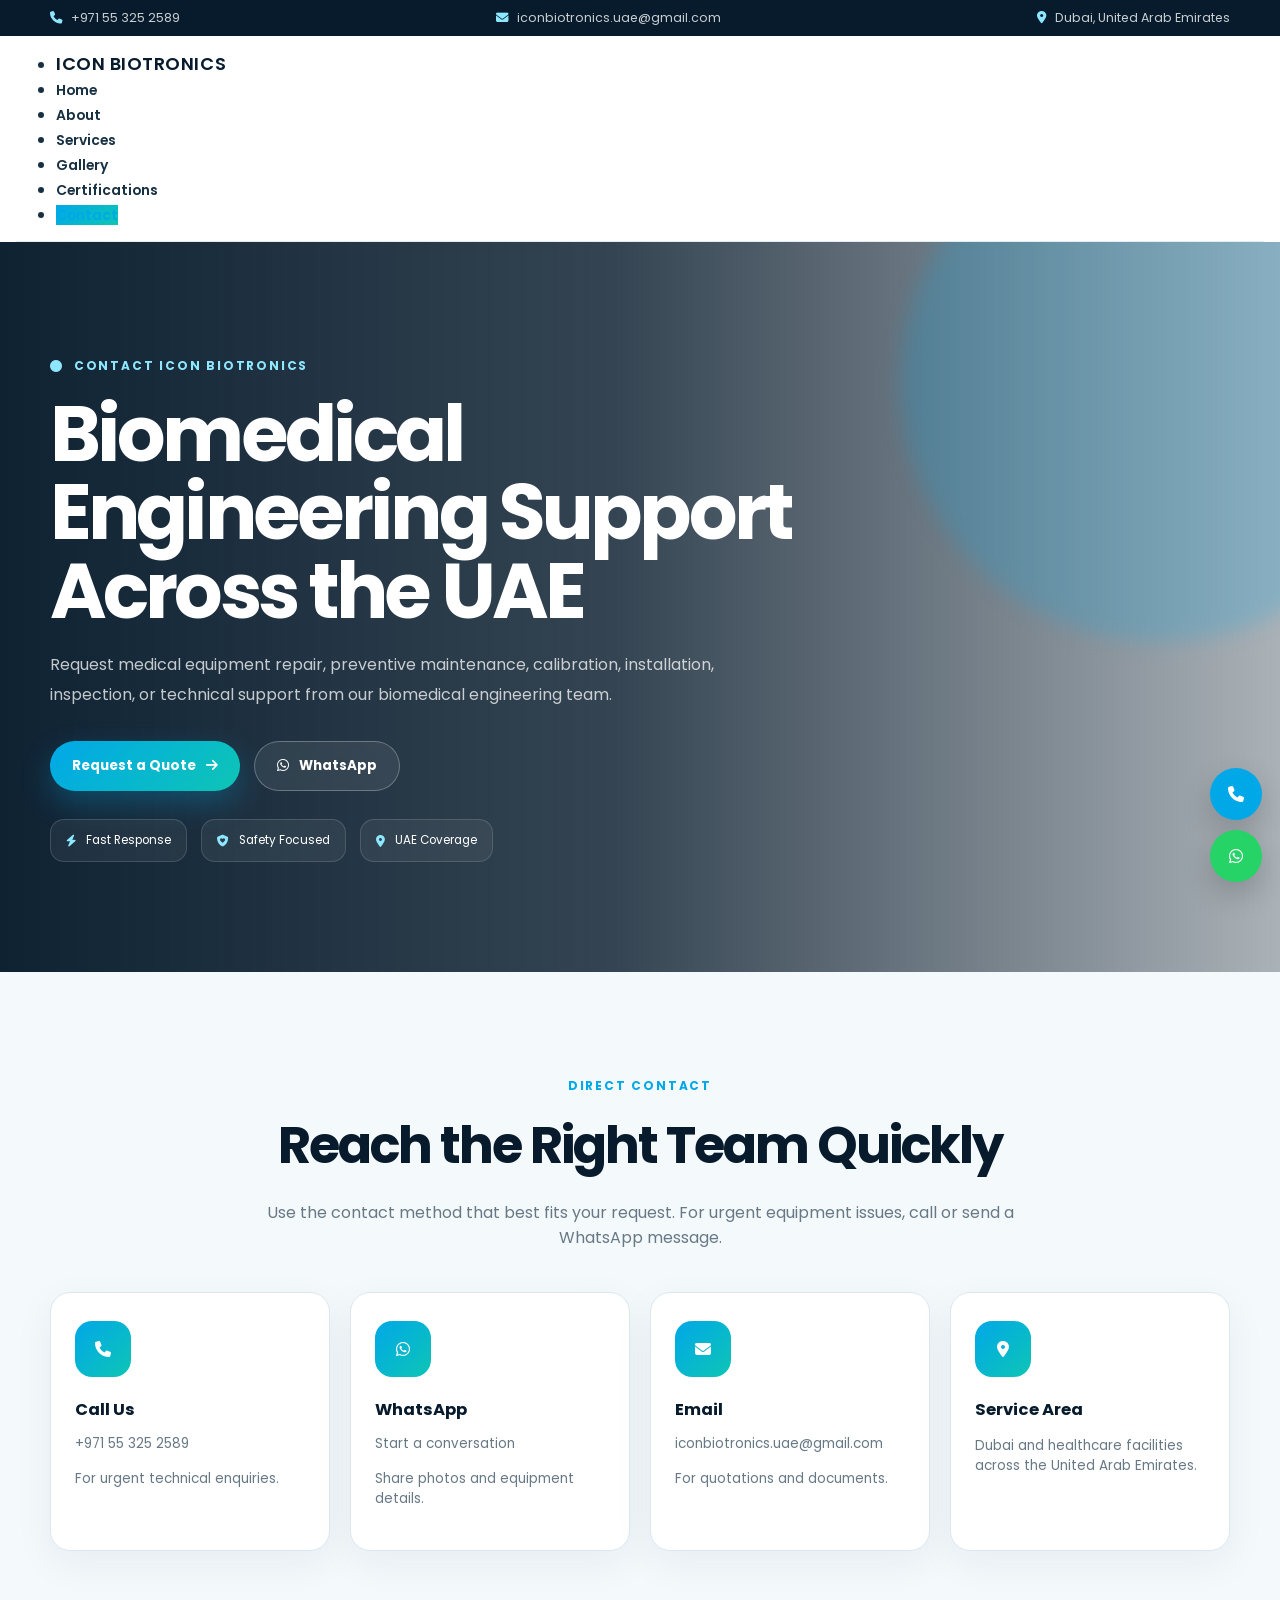
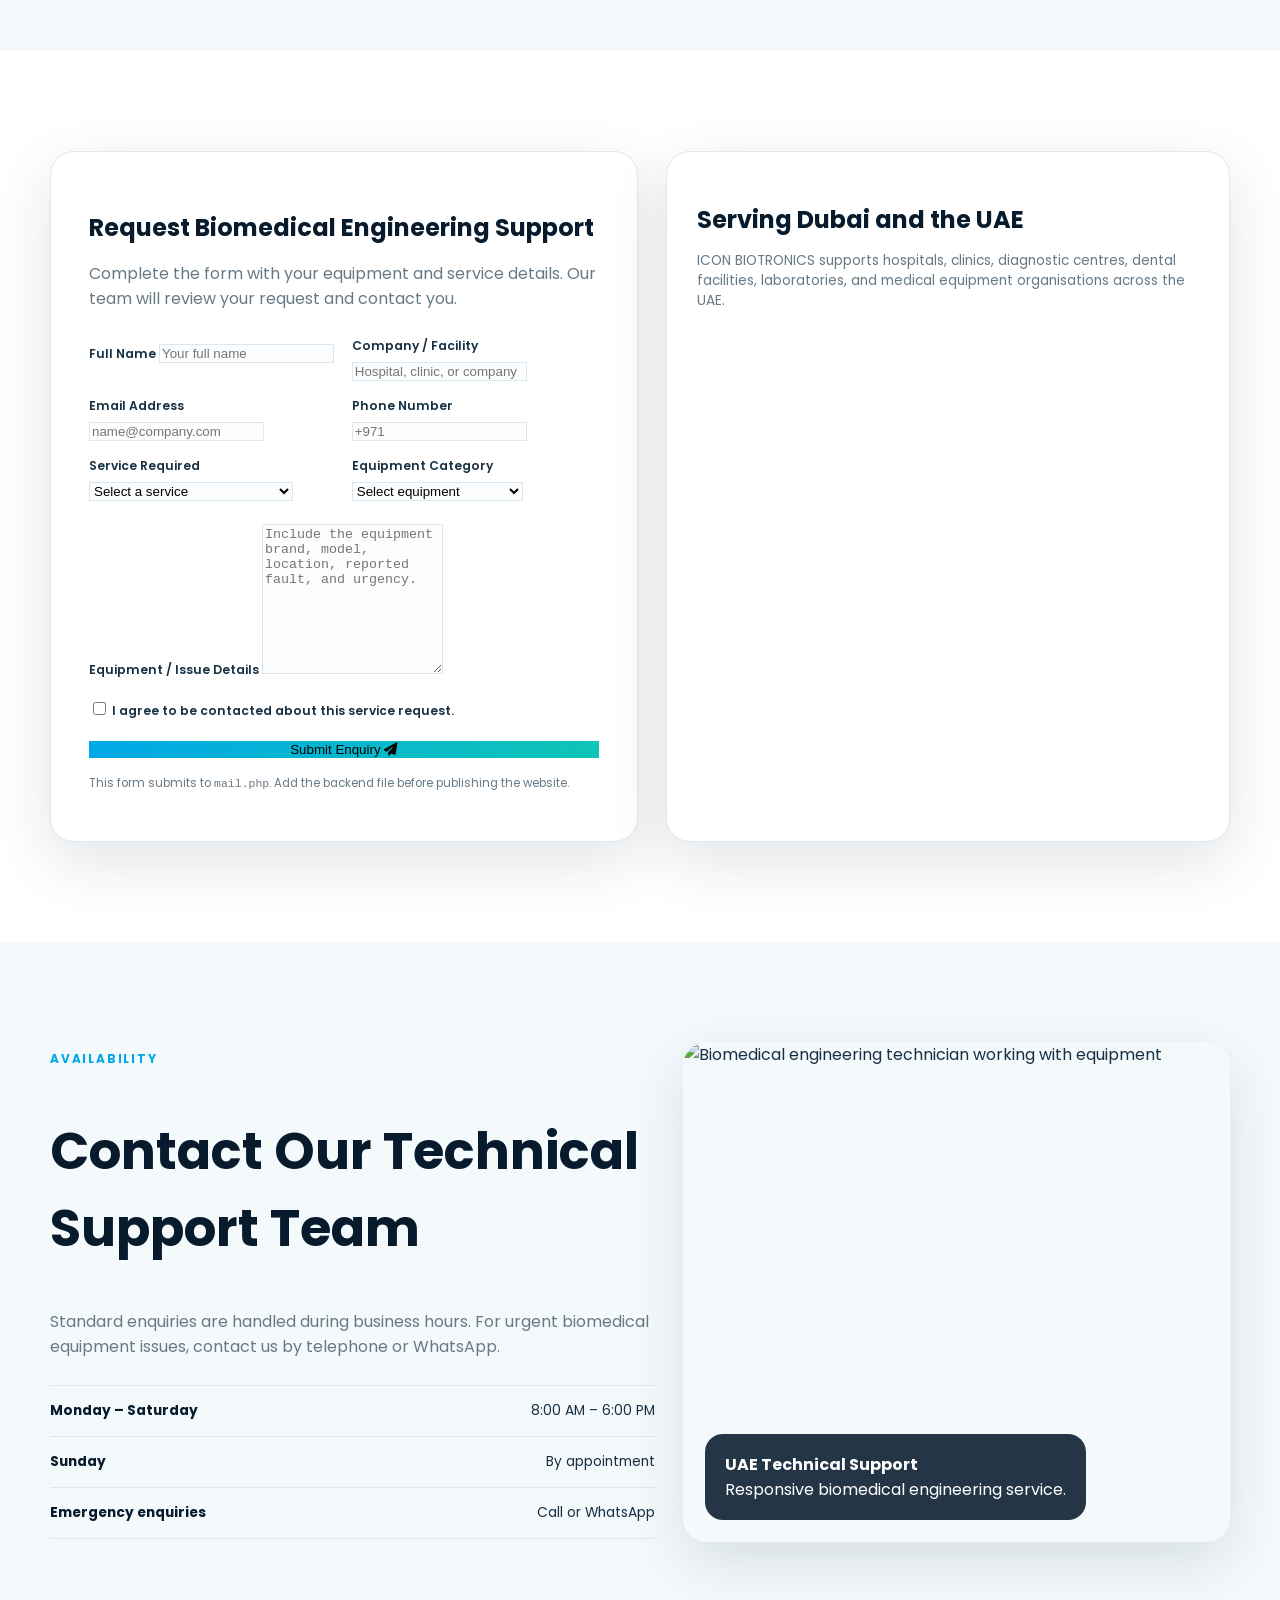
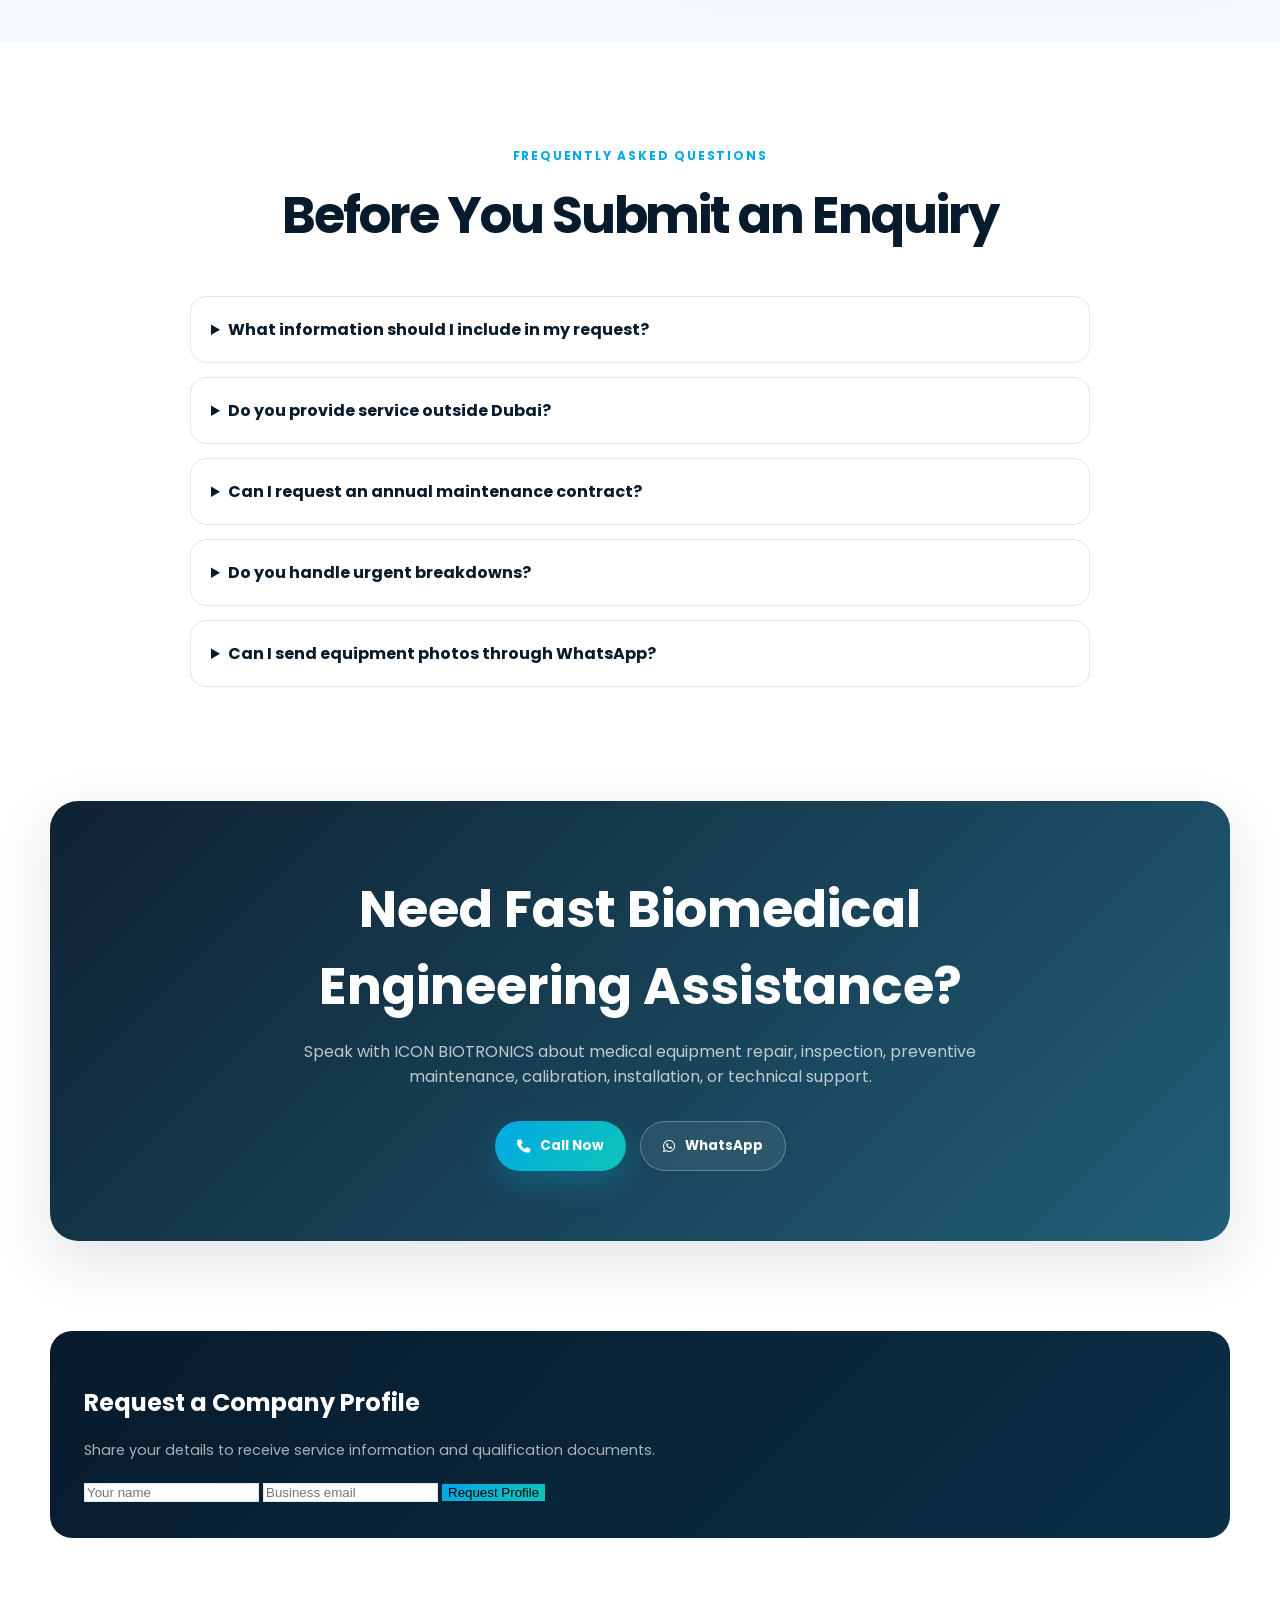
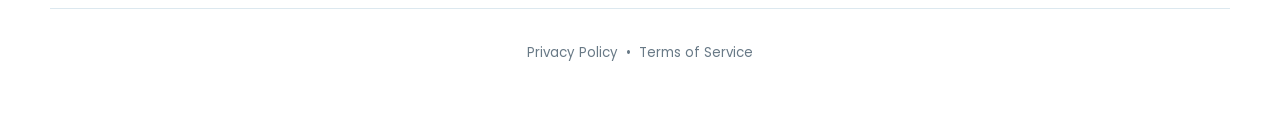
==== contact.html @ 302f2af7 "contact" ====
<!DOCTYPE html>
<html lang="en">
<head>
  <meta charset="UTF-8">

  <meta name="viewport" content="width=device-width, initial-scale=1">

  <title>Contact ICON BIOTRONICS | Biomedical Engineering UAE</title>

  <meta
    name="description"
    content="Contact ICON BIOTRONICS for biomedical engineering, medical equipment repair, preventive maintenance, calibration, installation, and technical support across the UAE."
  >

  <meta name="robots" content="index, follow">

  <link
    rel="canonical"
    href="https://iconbiotronics.com/contact.html"
  >

  <meta
    property="og:title"
    content="Contact ICON BIOTRONICS"
  >

  <meta
    property="og:description"
    content="Request biomedical engineering support, medical equipment maintenance, calibration, and repair services across the UAE."
  >

  <meta property="og:type" content="website">

  <meta
    property="og:url"
    content="https://iconbiotronics.com/contact.html"
  >

  <meta
    property="og:image"
    content="https://images.unsplash.com/photo-1576091160399-112ba8d25d1d?auto=format&fit=crop&w=1600&q=80"
  >

  <meta name="twitter:card" content="summary_large_image">

  <link rel="icon" href="images/favicon.png">

  <link rel="preconnect" href="https://fonts.googleapis.com">
  <link rel="preconnect" href="https://fonts.gstatic.com" crossorigin>

  <link
    href="https://fonts.googleapis.com/css2?family=Poppins:wght@300;400;500;600;700;800&display=swap"
    rel="stylesheet"
  >

  <link
    rel="stylesheet"
    href="https://cdn.jsdelivr.net/npm/@picocss/pico@1/css/pico.min.css"
  >

  <link
    rel="stylesheet"
    href="https://cdnjs.cloudflare.com/ajax/libs/font-awesome/6.6.0/css/all.min.css"
  >

  <link rel="stylesheet" href="css/style.css">
  <link rel="stylesheet" href="css/responsive.css">
  <link rel="stylesheet" href="css/animations.css">

  <style>
    :root {
      --brand-dark: #071b2c;
      --brand-deep: #0b2f47;
      --brand: #00a8e8;
      --brand-secondary: #0ec5b5;
      --text: #173042;
      --muted: #687986;
      --surface: #ffffff;
      --soft: #f4f9fc;
      --border: #dce8ef;
      --shadow: 0 20px 60px rgba(6, 34, 52, 0.12);
      --radius: 24px;
    }

    * {
      box-sizing: border-box;
    }

    html {
      scroll-behavior: smooth;
    }

    body {
      margin: 0;
      font-family: "Poppins", sans-serif;
      color: var(--text);
      background: var(--surface);
    }

    body.menu-open {
      overflow: hidden;
    }

    a {
      text-decoration: none;
    }

    img {
      display: block;
      max-width: 100%;
    }

    .container {
      width: min(1180px, calc(100% - 32px));
      margin-inline: auto;
    }

    .container-fluid {
      width: min(1320px, calc(100% - 32px));
      margin-inline: auto;
    }

    .topbar {
      background: var(--brand-dark);
      color: rgba(255, 255, 255, 0.78);
      font-size: 0.78rem;
    }

    .topbar .container {
      display: flex;
      justify-content: space-between;
      gap: 20px;
      padding: 9px 0;
      flex-wrap: wrap;
    }

    .topbar a {
      color: inherit;
    }

    .topbar i {
      margin-right: 6px;
      color: #8de8ff;
    }

    .main-navigation {
      position: sticky;
      top: 0;
      z-index: 1000;
      padding: 14px 0;
      background: rgba(255, 255, 255, 0.94);
      border-bottom: 1px solid rgba(220, 232, 239, 0.8);
      backdrop-filter: blur(16px);
    }

    .main-navigation ul {
      align-items: center;
      margin: 0;
    }

    .main-navigation strong a {
      color: var(--brand-dark);
      font-size: 1.12rem;
      letter-spacing: 0.03em;
    }

    .main-navigation a {
      color: var(--text);
      font-size: 0.87rem;
      font-weight: 600;
    }

    .main-navigation a.active {
      color: var(--brand);
    }

    .main-navigation a[role="button"] {
      border: 0;
      background: linear-gradient(
        135deg,
        var(--brand),
        var(--brand-secondary)
      );
    }

    .mobile-menu-button {
      display: none;
      width: 46px;
      height: 46px;
      align-items: center;
      justify-content: center;
      margin: 0;
      padding: 0;
      border: 1px solid var(--border);
      border-radius: 50%;
      background: var(--surface);
      color: var(--brand-dark);
    }

    main.container {
      width: 100%;
      max-width: none;
      padding: 0;
    }

    .hero {
      position: relative;
      min-height: 620px;
      display: grid;
      align-items: center;
      overflow: hidden;
      background:
        linear-gradient(
          90deg,
          rgba(7, 27, 44, 0.97) 0%,
          rgba(7, 27, 44, 0.82) 48%,
          rgba(7, 27, 44, 0.34) 100%
        ),
        url("https://images.unsplash.com/photo-1576091160399-112ba8d25d1d?auto=format&fit=crop&w=1800&q=85")
        center / cover no-repeat;
    }

    .hero::after {
      content: "";
      position: absolute;
      top: -120px;
      right: -140px;
      width: 520px;
      height: 520px;
      border-radius: 50%;
      background: rgba(0, 168, 232, 0.2);
      filter: blur(10px);
    }

    .hero-inner {
      position: relative;
      z-index: 2;
      padding: 110px 0;
    }

    .eyebrow {
      display: inline-flex;
      align-items: center;
      gap: 10px;
      color: #8de8ff;
      font-size: 0.75rem;
      font-weight: 700;
      letter-spacing: 0.15em;
      text-transform: uppercase;
    }

    .hero h1 {
      max-width: 860px;
      margin: 18px 0 20px;
      color: #ffffff;
      font-size: clamp(2.8rem, 6vw, 5.7rem);
      line-height: 1.02;
      letter-spacing: -0.05em;
    }

    .hero p {
      max-width: 720px;
      color: rgba(255, 255, 255, 0.75);
      font-size: 1rem;
      line-height: 1.85;
    }

    .hero-actions {
      display: flex;
      flex-wrap: wrap;
      gap: 14px;
      margin-top: 32px;
    }

    .btn {
      min-height: 50px;
      display: inline-flex;
      align-items: center;
      justify-content: center;
      gap: 10px;
      padding: 0 22px;
      border-radius: 999px;
      font-size: 0.84rem;
      font-weight: 700;
      transition: 0.25s ease;
    }

    .btn-primary {
      color: #ffffff;
      background: linear-gradient(
        135deg,
        var(--brand),
        var(--brand-secondary)
      );
      box-shadow: 0 12px 30px rgba(0, 168, 232, 0.28);
    }

    .btn-secondary {
      color: #ffffff;
      border: 1px solid rgba(255, 255, 255, 0.28);
      background: rgba(255, 255, 255, 0.08);
      backdrop-filter: blur(10px);
    }

    .btn:hover {
      transform: translateY(-2px);
    }

    .hero-points {
      display: flex;
      gap: 14px;
      flex-wrap: wrap;
      margin-top: 28px;
    }

    .hero-point {
      display: flex;
      align-items: center;
      gap: 10px;
      padding: 12px 15px;
      border: 1px solid rgba(255, 255, 255, 0.14);
      border-radius: 14px;
      background: rgba(255, 255, 255, 0.06);
      color: #ffffff;
      font-size: 0.74rem;
    }

    .hero-point i {
      color: #8de8ff;
    }

    .section {
      padding: 100px 0;
    }

    .section-soft {
      background: var(--soft);
    }

    .section-head {
      max-width: 760px;
      margin: 0 auto 42px;
      text-align: center;
    }

    .section-head h2 {
      margin: 10px 0 14px;
      color: var(--brand-dark);
      font-size: clamp(2rem, 4vw, 3.3rem);
      letter-spacing: -0.04em;
    }

    .section-head p {
      color: var(--muted);
    }

    .contact-grid {
      display: grid;
      grid-template-columns: repeat(4, 1fr);
      gap: 20px;
    }

    .contact-card {
      padding: 28px 24px;
      border: 1px solid var(--border);
      border-radius: 20px;
      background: #ffffff;
      box-shadow: 0 12px 40px rgba(6, 34, 52, 0.06);
      transition: 0.25s ease;
    }

    .contact-card:hover {
      transform: translateY(-6px);
      box-shadow: var(--shadow);
    }

    .contact-icon {
      width: 56px;
      height: 56px;
      display: grid;
      place-items: center;
      margin-bottom: 20px;
      border-radius: 17px;
      background: linear-gradient(
        135deg,
        var(--brand),
        var(--brand-secondary)
      );
      color: #ffffff;
    }

    .contact-card h3 {
      margin-bottom: 8px;
      color: var(--brand-dark);
      font-size: 1.03rem;
    }

    .contact-card p,
    .contact-card a {
      color: var(--muted);
      font-size: 0.84rem;
    }

    .form-map {
      display: grid;
      grid-template-columns: 1.02fr 0.98fr;
      gap: 28px;
      align-items: stretch;
    }

    .panel {
      overflow: hidden;
      border: 1px solid var(--border);
      border-radius: var(--radius);
      background: #ffffff;
      box-shadow: var(--shadow);
    }

    .form-panel {
      padding: 38px;
    }

    .form-panel h2,
    .map-panel h2 {
      margin-bottom: 10px;
      color: var(--brand-dark);
    }

    .form-panel > p {
      margin-bottom: 26px;
      color: var(--muted);
    }

    .form-grid {
      display: grid;
      grid-template-columns: 1fr 1fr;
      gap: 16px;
    }

    .field-full {
      grid-column: 1 / -1;
    }

    label {
      color: var(--text);
      font-size: 0.76rem;
      font-weight: 600;
    }

    input,
    select,
    textarea {
      margin-top: 7px;
      border: 1px solid var(--border);
      background: #fbfdfe;
      box-shadow: none;
    }

    textarea {
      min-height: 150px;
      resize: vertical;
    }

    .submit-btn {
      width: 100%;
      border: 0;
      background: linear-gradient(
        135deg,
        var(--brand),
        var(--brand-secondary)
      );
    }

    .form-note {
      margin-top: 14px;
      color: var(--muted);
      font-size: 0.72rem;
    }

    .form-message {
      display: none;
      margin-top: 14px;
      padding: 12px 14px;
      border-radius: 12px;
      font-size: 0.8rem;
    }

    .form-message.success {
      display: block;
      color: #0b6943;
      background: #e9fbf3;
    }

    .form-message.error {
      display: block;
      color: #8c2430;
      background: #fff0f2;
    }

    .map-panel {
      min-height: 100%;
      display: flex;
      flex-direction: column;
    }

    .map-copy {
      padding: 30px 30px 20px;
    }

    .map-copy p {
      color: var(--muted);
      font-size: 0.85rem;
    }

    .map-wrap {
      flex: 1;
      min-height: 430px;
    }

    .map-wrap iframe {
      width: 100%;
      height: 100%;
      min-height: 430px;
      border: 0;
    }

    .hours-grid {
      display: grid;
      grid-template-columns: 1.05fr 0.95fr;
      gap: 28px;
      align-items: center;
    }

    .hours-copy h2 {
      color: var(--brand-dark);
      font-size: clamp(2rem, 4vw, 3.2rem);
    }

    .hours-copy p {
      color: var(--muted);
    }

    .hours-list {
      margin-top: 26px;
      border-top: 1px solid var(--border);
    }

    .hours-row {
      display: flex;
      justify-content: space-between;
      gap: 20px;
      padding: 15px 0;
      border-bottom: 1px solid var(--border);
      font-size: 0.86rem;
    }

    .hours-row strong {
      color: var(--brand-dark);
    }

    .hours-image {
      position: relative;
    }

    .hours-image img {
      width: 100%;
      min-height: 500px;
      object-fit: cover;
      border-radius: var(--radius);
      box-shadow: var(--shadow);
    }

    .hours-badge {
      position: absolute;
      left: 22px;
      bottom: 22px;
      padding: 18px 20px;
      border-radius: 18px;
      background: rgba(7, 27, 44, 0.88);
      color: #ffffff;
      backdrop-filter: blur(12px);
    }

    .hours-badge strong {
      display: block;
    }

    .faq {
      max-width: 900px;
      margin: 0 auto;
    }

    details {
      margin-bottom: 14px;
      padding: 0 20px;
      border: 1px solid var(--border);
      border-radius: 16px;
      background: #ffffff;
    }

    summary {
      padding: 20px 0;
      color: var(--brand-dark);
      font-weight: 700;
      cursor: pointer;
    }

    details p {
      padding-bottom: 20px;
      color: var(--muted);
    }

    .cta {
      position: relative;
      overflow: hidden;
      margin-bottom: 90px;
      padding: 70px 34px;
      border-radius: 28px;
      background:
        linear-gradient(
          135deg,
          rgba(7, 27, 44, 0.97),
          rgba(9, 77, 105, 0.9)
        ),
        url("https://images.unsplash.com/photo-1581093458791-9d42e3c1eb51?auto=format&fit=crop&w=1600&q=80")
        center / cover no-repeat;
      color: #ffffff;
      text-align: center;
      box-shadow: var(--shadow);
    }

    .cta h2 {
      max-width: 800px;
      margin: 0 auto 14px;
      color: #ffffff;
      font-size: clamp(2rem, 4vw, 3.25rem);
    }

    .cta p {
      max-width: 680px;
      margin: 0 auto 28px;
      color: rgba(255, 255, 255, 0.72);
    }

    .cta .hero-actions {
      justify-content: center;
    }

    .subscribe {
      padding: 0 0 70px;
    }

    .subscribe article {
      padding: 34px;
      border-radius: 22px;
      background: linear-gradient(
        135deg,
        var(--brand-dark),
        var(--brand-deep)
      );
      color: #ffffff;
    }

    .subscribe h2,
    .subscribe h3 {
      color: #ffffff;
    }

    .subscribe h3 {
      color: rgba(255, 255, 255, 0.65);
      font-size: 0.9rem;
      font-weight: 400;
    }

    .subscribe input {
      background: #ffffff;
    }

    .subscribe button {
      border: 0;
      background: linear-gradient(
        135deg,
        var(--brand),
        var(--brand-secondary)
      );
    }

    footer {
      padding: 34px 0 50px;
      border-top: 1px solid var(--border);
    }

    footer small {
      display: flex;
      justify-content: center;
      gap: 8px;
      color: var(--muted);
    }

    footer a {
      color: var(--muted);
    }

    .floating-actions {
      position: fixed;
      right: 18px;
      bottom: 18px;
      z-index: 1200;
      display: grid;
      gap: 10px;
    }

    .floating-actions a {
      width: 52px;
      height: 52px;
      display: grid;
      place-items: center;
      border-radius: 50%;
      color: #ffffff;
      box-shadow: 0 12px 30px rgba(0, 0, 0, 0.18);
    }

    .call-float {
      background: var(--brand);
    }

    .whatsapp-float {
      background: #25d366;
    }

    @media (max-width: 980px) {
      .contact-grid {
        grid-template-columns: repeat(2, 1fr);
      }

      .form-map,
      .hours-grid {
        grid-template-columns: 1fr;
      }
    }

    @media (max-width: 760px) {
      .desktop-navigation {
        position: fixed;
        top: 75px;
        right: 16px;
        left: 16px;
        display: none;
        align-items: stretch;
        flex-direction: column;
        padding: 22px;
        border: 1px solid var(--border);
        border-radius: 20px;
        background: #ffffff;
        box-shadow: var(--shadow);
      }

      .desktop-navigation.active {
        display: flex;
      }

      .desktop-navigation li,
      .desktop-navigation a {
        width: 100%;
      }

      .mobile-menu-button {
        display: inline-flex;
      }
    }

    @media (max-width: 720px) {
      .topbar .container {
        justify-content: center;
        text-align: center;
      }

      .hero {
        min-height: 560px;
      }

      .hero-inner {
        padding: 82px 0;
      }

      .section {
        padding: 72px 0;
      }

      .contact-grid {
        grid-template-columns: 1fr;
      }

      .form-panel {
        padding: 26px 20px;
      }

      .form-grid {
        grid-template-columns: 1fr;
      }

      .field-full {
        grid-column: auto;
      }

      .map-copy {
        padding: 24px 20px;
      }

      .hours-image img {
        min-height: 390px;
      }

      .hours-row {
        align-items: flex-start;
        flex-direction: column;
        gap: 5px;
      }

      .cta {
        margin-bottom: 60px;
        padding: 52px 22px;
      }

      .subscribe article {
        padding: 26px 20px;
      }
    }
  </style>
</head>

<body>

  <div class="topbar">
    <div class="container">

      <span>
        <i class="fa-solid fa-phone"></i>

        <a href="tel:+971553252589">
          +971 55 325 2589
        </a>
      </span>

      <span>
        <i class="fa-solid fa-envelope"></i>

        <a href="mailto:iconbiotronics.uae@gmail.com">
          iconbiotronics.uae@gmail.com
        </a>
      </span>

      <span>
        <i class="fa-solid fa-location-dot"></i>
        Dubai, United Arab Emirates
      </span>

    </div>
  </div>

  <nav class="container-fluid main-navigation">

    <ul>
      <li>
        <strong>
          <a href="index.html">
            ICON BIOTRONICS
          </a>
        </strong>
      </li>
    </ul>

    <ul class="desktop-navigation">

      <li>
        <a href="index.html">
          Home
        </a>
      </li>

      <li>
        <a href="about.html">
          About
        </a>
      </li>

      <li>
        <a href="services.html">
          Services
        </a>
      </li>

      <li>
        <a href="gallery.html">
          Gallery
        </a>
      </li>

      <li>
        <a href="certifications.html">
          Certifications
        </a>
      </li>

      <li>
        <a
          href="contact.html"
          class="active"
          role="button"
        >
          Contact
        </a>
      </li>

    </ul>

    <button
      id="menuButton"
      class="mobile-menu-button"
      type="button"
      aria-label="Open navigation menu"
      aria-expanded="false"
    >
      <i class="fa-solid fa-bars"></i>
    </button>

  </nav>

  <main class="container">

    <section class="hero">

      <div class="container hero-inner">

        <span class="eyebrow">
          <i class="fa-solid fa-circle"></i>
          Contact ICON BIOTRONICS
        </span>

        <h1>
          Biomedical Engineering Support Across the UAE
        </h1>

        <p>
          Request medical equipment repair, preventive maintenance,
          calibration, installation, inspection, or technical support from
          our biomedical engineering team.
        </p>

        <div class="hero-actions">

          <a
            class="btn btn-primary"
            href="#contact-form"
          >
            Request a Quote
            <i class="fa-solid fa-arrow-right"></i>
          </a>

          <a
            class="btn btn-secondary"
            href="https://wa.me/971553252589?text=Hello%20ICON%20BIOTRONICS,%20I%20need%20biomedical%20engineering%20support."
            target="_blank"
            rel="noopener"
          >
            <i class="fa-brands fa-whatsapp"></i>
            WhatsApp
          </a>

        </div>

        <div class="hero-points">

          <span class="hero-point">
            <i class="fa-solid fa-bolt"></i>
            Fast Response
          </span>

          <span class="hero-point">
            <i class="fa-solid fa-shield-heart"></i>
            Safety Focused
          </span>

          <span class="hero-point">
            <i class="fa-solid fa-location-dot"></i>
            UAE Coverage
          </span>

        </div>

      </div>
    </section>

    <section class="section section-soft">

      <div class="container">

        <div class="section-head">

          <span
            class="eyebrow"
            style="color: var(--brand);"
          >
            Direct Contact
          </span>

          <h2>
            Reach the Right Team Quickly
          </h2>

          <p>
            Use the contact method that best fits your request. For urgent
            equipment issues, call or send a WhatsApp message.
          </p>

        </div>

        <div class="contact-grid">

          <article class="contact-card">

            <div class="contact-icon">
              <i class="fa-solid fa-phone"></i>
            </div>

            <h3>
              Call Us
            </h3>

            <a href="tel:+971553252589">
              +971 55 325 2589
            </a>

            <p>
              For urgent technical enquiries.
            </p>

          </article>

          <article class="contact-card">

            <div class="contact-icon">
              <i class="fa-brands fa-whatsapp"></i>
            </div>

            <h3>
              WhatsApp
            </h3>

            <a
              href="https://wa.me/971553252589"
              target="_blank"
              rel="noopener"
            >
              Start a conversation
            </a>

            <p>
              Share photos and equipment details.
            </p>

          </article>

          <article class="contact-card">

            <div class="contact-icon">
              <i class="fa-solid fa-envelope"></i>
            </div>

            <h3>
              Email
            </h3>

            <a href="mailto:iconbiotronics.uae@gmail.com">
              iconbiotronics.uae@gmail.com
            </a>

            <p>
              For quotations and documents.
            </p>

          </article>

          <article class="contact-card">

            <div class="contact-icon">
              <i class="fa-solid fa-location-dot"></i>
            </div>

            <h3>
              Service Area
            </h3>

            <p>
              Dubai and healthcare facilities across the United Arab Emirates.
            </p>

          </article>

        </div>

      </div>
    </section>

    <section
      id="contact-form"
      class="section"
    >

      <div class="container form-map">

        <article class="panel form-panel">

          <h2>
            Request Biomedical Engineering Support
          </h2>

          <p>
            Complete the form with your equipment and service details. Our
            team will review your request and contact you.
          </p>

          <form
            id="enquiryForm"
            action="mail.php"
            method="post"
            novalidate
          >

            <div class="form-grid">

              <label>
                Full Name

                <input
                  type="text"
                  name="name"
                  placeholder="Your full name"
                  autocomplete="name"
                  required
                >
              </label>

              <label>
                Company / Facility

                <input
                  type="text"
                  name="company"
                  placeholder="Hospital, clinic, or company"
                  autocomplete="organization"
                >
              </label>

              <label>
                Email Address

                <input
                  type="email"
                  name="email"
                  placeholder="name@company.com"
                  autocomplete="email"
                  required
                >
              </label>

              <label>
                Phone Number

                <input
                  type="tel"
                  name="phone"
                  placeholder="+971"
                  autocomplete="tel"
                  required
                >
              </label>

              <label>
                Service Required

                <select
                  name="service"
                  required
                >
                  <option
                    value=""
                    selected
                    disabled
                  >
                    Select a service
                  </option>

                  <option>
                    Medical equipment repair
                  </option>

                  <option>
                    Preventive maintenance
                  </option>

                  <option>
                    Calibration and testing
                  </option>

                  <option>
                    Installation and commissioning
                  </option>

                  <option>
                    Electrical safety testing
                  </option>

                  <option>
                    Equipment inspection
                  </option>

                  <option>
                    Annual maintenance contract
                  </option>

                  <option>
                    Other technical support
                  </option>
                </select>
              </label>

              <label>
                Equipment Category

                <select name="equipment">

                  <option
                    value=""
                    selected
                  >
                    Select equipment
                  </option>

                  <option>
                    Diagnostic imaging
                  </option>

                  <option>
                    Critical care
                  </option>

                  <option>
                    Patient monitoring
                  </option>

                  <option>
                    Laboratory equipment
                  </option>

                  <option>
                    Dental equipment
                  </option>

                  <option>
                    Sterilization equipment
                  </option>

                  <option>
                    Other medical equipment
                  </option>

                </select>
              </label>

              <label class="field-full">
                Equipment / Issue Details

                <textarea
                  name="message"
                  placeholder="Include the equipment brand, model, location, reported fault, and urgency."
                  required
                ></textarea>
              </label>

              <label class="field-full">

                <input
                  type="checkbox"
                  name="consent"
                  required
                >

                I agree to be contacted about this service request.
              </label>

              <div class="field-full">

                <button
                  class="submit-btn"
                  type="submit"
                >
                  Submit Enquiry
                  <i class="fa-solid fa-paper-plane"></i>
                </button>

                <div
                  id="formMessage"
                  class="form-message"
                  role="status"
                  aria-live="polite"
                ></div>

                <p class="form-note">
                  This form submits to <code>mail.php</code>. Add the backend
                  file before publishing the website.
                </p>

              </div>

            </div>

          </form>

        </article>

        <article class="panel map-panel">

          <div class="map-copy">

            <h2>
              Serving Dubai and the UAE
            </h2>

            <p>
              ICON BIOTRONICS supports hospitals, clinics, diagnostic centres,
              dental facilities, laboratories, and medical equipment
              organisations across the UAE.
            </p>

          </div>

          <div class="map-wrap">

            <iframe
              title="ICON BIOTRONICS service location map"
              src="https://www.google.com/maps?q=Dubai%2C%20United%20Arab%20Emirates&z=11&output=embed"
              loading="lazy"
              referrerpolicy="no-referrer-when-downgrade"
            ></iframe>

          </div>

        </article>

      </div>

    </section>

    <section class="section section-soft">

      <div class="container hours-grid">

        <div class="hours-copy">

          <span
            class="eyebrow"
            style="color: var(--brand);"
          >
            Availability
          </span>

          <h2>
            Contact Our Technical Support Team
          </h2>

          <p>
            Standard enquiries are handled during business hours. For urgent
            biomedical equipment issues, contact us by telephone or WhatsApp.
          </p>

          <div class="hours-list">

            <div class="hours-row">
              <strong>
                Monday – Saturday
              </strong>

              <span>
                8:00 AM – 6:00 PM
              </span>
            </div>

            <div class="hours-row">
              <strong>
                Sunday
              </strong>

              <span>
                By appointment
              </span>
            </div>

            <div class="hours-row">
              <strong>
                Emergency enquiries
              </strong>

              <span>
                Call or WhatsApp
              </span>
            </div>

          </div>

        </div>

        <div class="hours-image">

          <img
            src="https://images.unsplash.com/photo-1581093458791-9d42e3c1eb51?auto=format&fit=crop&w=1200&q=80"
            alt="Biomedical engineering technician working with equipment"
            loading="lazy"
          >

          <div class="hours-badge">

            <strong>
              UAE Technical Support
            </strong>

            <span>
              Responsive biomedical engineering service.
            </span>

          </div>

        </div>

      </div>

    </section>

    <section class="section">

      <div class="container">

        <div class="section-head">

          <span
            class="eyebrow"
            style="color: var(--brand);"
          >
            Frequently Asked Questions
          </span>

          <h2>
            Before You Submit an Enquiry
          </h2>

        </div>

        <div class="faq">

          <details>

            <summary>
              What information should I include in my request?
            </summary>

            <p>
              Include the equipment type, manufacturer, model, facility
              location, reported issue, urgency, and any available error codes
              or photographs.
            </p>

          </details>

          <details>

            <summary>
              Do you provide service outside Dubai?
            </summary>

            <p>
              Yes. ICON BIOTRONICS supports healthcare facilities and medical
              equipment organisations across the United Arab Emirates,
              subject to scheduling and service scope.
            </p>

          </details>

          <details>

            <summary>
              Can I request an annual maintenance contract?
            </summary>

            <p>
              Yes. Provide your equipment list and facility requirements so
              the team can review the scope and prepare a suitable maintenance
              proposal.
            </p>

          </details>

          <details>

            <summary>
              Do you handle urgent breakdowns?
            </summary>

            <p>
              Urgent requests can be discussed by telephone or WhatsApp.
              Response availability depends on the equipment category,
              location, spare-parts requirements, and engineer scheduling.
            </p>

          </details>

          <details>

            <summary>
              Can I send equipment photos through WhatsApp?
            </summary>

            <p>
              Yes. Photographs of the equipment, model label, error display,
              and damaged components can help the technical team understand
              the issue before attendance.
            </p>

          </details>

        </div>

      </div>

    </section>

    <section class="container cta">

      <h2>
        Need Fast Biomedical Engineering Assistance?
      </h2>

      <p>
        Speak with ICON BIOTRONICS about medical equipment repair, inspection,
        preventive maintenance, calibration, installation, or technical
        support.
      </p>

      <div class="hero-actions">

        <a
          class="btn btn-primary"
          href="tel:+971553252589"
        >
          <i class="fa-solid fa-phone"></i>
          Call Now
        </a>

        <a
          class="btn btn-secondary"
          href="https://wa.me/971553252589?text=Hello%20ICON%20BIOTRONICS,%20I%20need%20urgent%20biomedical%20engineering%20support."
          target="_blank"
          rel="noopener"
        >
          <i class="fa-brands fa-whatsapp"></i>
          WhatsApp
        </a>

      </div>

    </section>

  </main>

  <section
    class="subscribe"
    aria-label="Subscribe example"
  >

    <div class="container">

      <article>

        <hgroup>

          <h2>
            Request a Company Profile
          </h2>

          <h3>
            Share your details to receive service information and
            qualification documents.
          </h3>

        </hgroup>

        <form
          class="grid"
          id="profileForm"
        >

          <input
            type="text"
            id="firstname"
            name="firstname"
            placeholder="Your name"
            aria-label="Your name"
            required
          >

          <input
            type="email"
            id="email"
            name="email"
            placeholder="Business email"
            aria-label="Business email"
            required
          >

          <button type="submit">
            Request Profile
          </button>

        </form>

      </article>

    </div>

  </section>

  <footer class="container">

    <small>
      <a href="privacy.html">
        Privacy Policy
      </a>

      •

      <a href="terms.html">
        Terms of Service
      </a>
    </small>

  </footer>

  <div class="floating-actions">

    <a
      class="call-float"
      href="tel:+971553252589"
      aria-label="Call ICON BIOTRONICS"
    >
      <i class="fa-solid fa-phone"></i>
    </a>

    <a
      class="whatsapp-float"
      href="https://wa.me/971553252589"
      target="_blank"
      rel="noopener"
      aria-label="WhatsApp ICON BIOTRONICS"
    >
      <i class="fa-brands fa-whatsapp"></i>
    </a>

  </div>

  <script type="application/ld+json">
  {
    "@context": "https://schema.org",
    "@type": "ContactPage",
    "name": "Contact ICON BIOTRONICS",
    "url": "https://iconbiotronics.com/contact.html",
    "description": "Contact ICON BIOTRONICS for biomedical engineering and medical equipment services in the UAE.",
    "mainEntity": {
      "@type": "Organization",
      "name": "ICON BIOTRONICS",
      "url": "https://iconbiotronics.com",
      "telephone": "+971553252589",
      "email": "iconbiotronics.uae@gmail.com",
      "address": {
        "@type": "PostalAddress",
        "addressLocality": "Dubai",
        "addressCountry": "AE"
      },
      "areaServed": {
        "@type": "Country",
        "name": "United Arab Emirates"
      },
      "contactPoint": {
        "@type": "ContactPoint",
        "telephone": "+971553252589",
        "contactType": "customer service",
        "areaServed": "AE",
        "availableLanguage": [
          "English"
        ]
      }
    }
  }
  </script>

  <script type="application/ld+json">
  {
    "@context": "https://schema.org",
    "@type": "FAQPage",
    "mainEntity": [
      {
        "@type": "Question",
        "name": "What information should I include in my biomedical engineering service request?",
        "acceptedAnswer": {
          "@type": "Answer",
          "text": "Include the equipment type, manufacturer, model, facility location, reported issue, urgency, and any available error codes or photographs."
        }
      },
      {
        "@type": "Question",
        "name": "Does ICON BIOTRONICS provide service outside Dubai?",
        "acceptedAnswer": {
          "@type": "Answer",
          "text": "ICON BIOTRONICS supports healthcare facilities and medical equipment organisations across the United Arab Emirates, subject to scheduling and service scope."
        }
      },
      {
        "@type": "Question",
        "name": "Can I request an annual maintenance contract?",
        "acceptedAnswer": {
          "@type": "Answer",
          "text": "Yes. Provide your equipment list and facility requirements so the team can review the scope and prepare a suitable maintenance proposal."
        }
      }
    ]
  }
  </script>

  <script src="js/script.js"></script>
  <script src="js/animations.js"></script>

  <script>
    "use strict";

    document.addEventListener("DOMContentLoaded", () => {
      const menuButton = document.getElementById("menuButton");

      const navigation = document.querySelector(
        ".desktop-navigation"
      );

      const enquiryForm = document.getElementById(
        "enquiryForm"
      );

      const formMessage = document.getElementById(
        "formMessage"
      );

      const profileForm = document.getElementById(
        "profileForm"
      );

      if (menuButton && navigation) {
        menuButton.addEventListener("click", () => {
          const isOpen = navigation.classList.toggle(
            "active"
          );

          menuButton.setAttribute(
            "aria-expanded",
            String(isOpen)
          );

          document.body.classList.toggle(
            "menu-open",
            isOpen
          );

          menuButton.innerHTML = isOpen
            ? '<i class="fa-solid fa-xmark"></i>'
            : '<i class="fa-solid fa-bars"></i>';
        });

        navigation.querySelectorAll("a").forEach((link) => {
          link.addEventListener("click", () => {
            navigation.classList.remove("active");

            document.body.classList.remove(
              "menu-open"
            );

            menuButton.setAttribute(
              "aria-expanded",
              "false"
            );

            menuButton.innerHTML =
              '<i class="fa-solid fa-bars"></i>';
          });
        });
      }

      enquiryForm?.addEventListener(
        "submit",
        (event) => {
          if (!enquiryForm.checkValidity()) {
            event.preventDefault();

            enquiryForm.reportValidity();

            if (formMessage) {
              formMessage.className =
                "form-message error";

              formMessage.textContent =
                "Please complete all required fields.";
            }

            return;
          }

          if (formMessage) {
            formMessage.className =
              "form-message success";

            formMessage.textContent =
              "Your enquiry is ready to be submitted.";
          }
        }
      );

      profileForm?.addEventListener(
        "submit",
        (event) => {
          event.preventDefault();

          if (!profileForm.checkValidity()) {
            profileForm.reportValidity();
            return;
          }

          alert(
            "Thank you. Connect this form to your email backend before launch."
          );

          profileForm.reset();
        }
      );
    });
  </script>

</body>
</html>
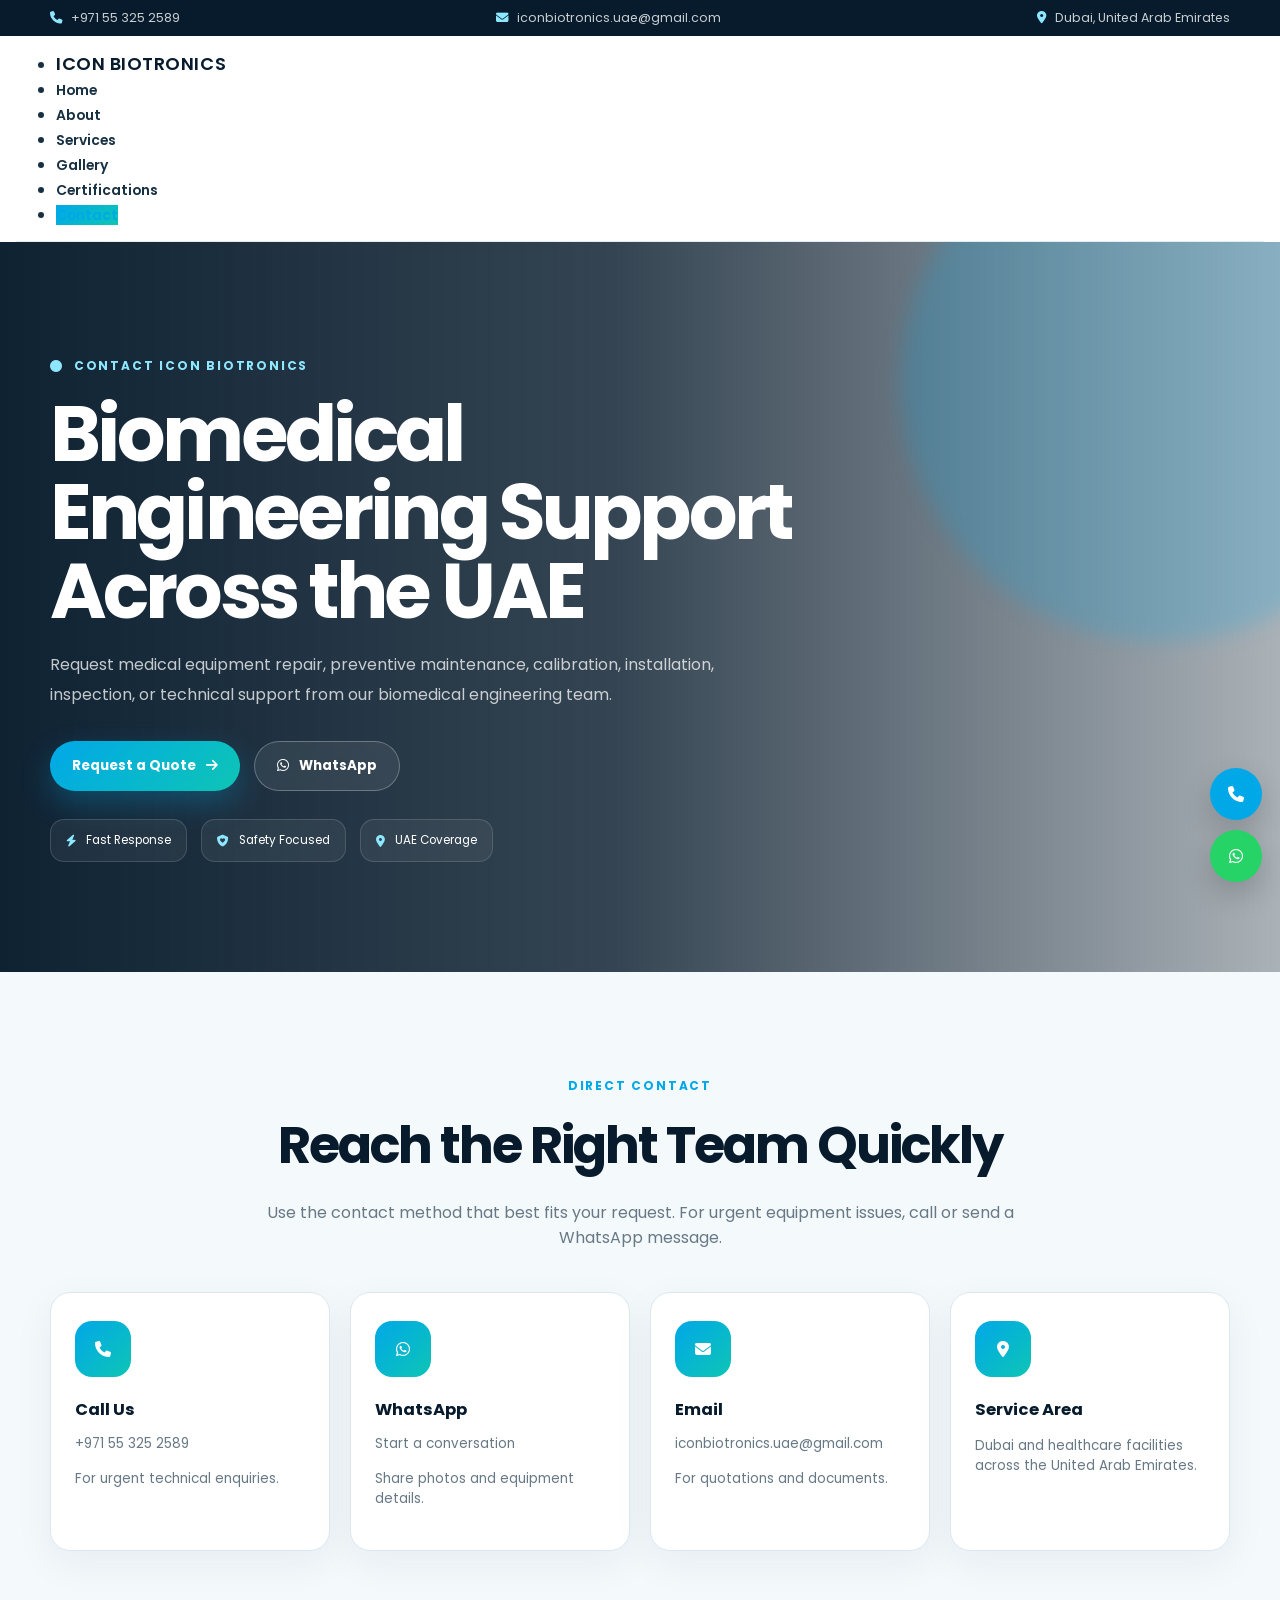
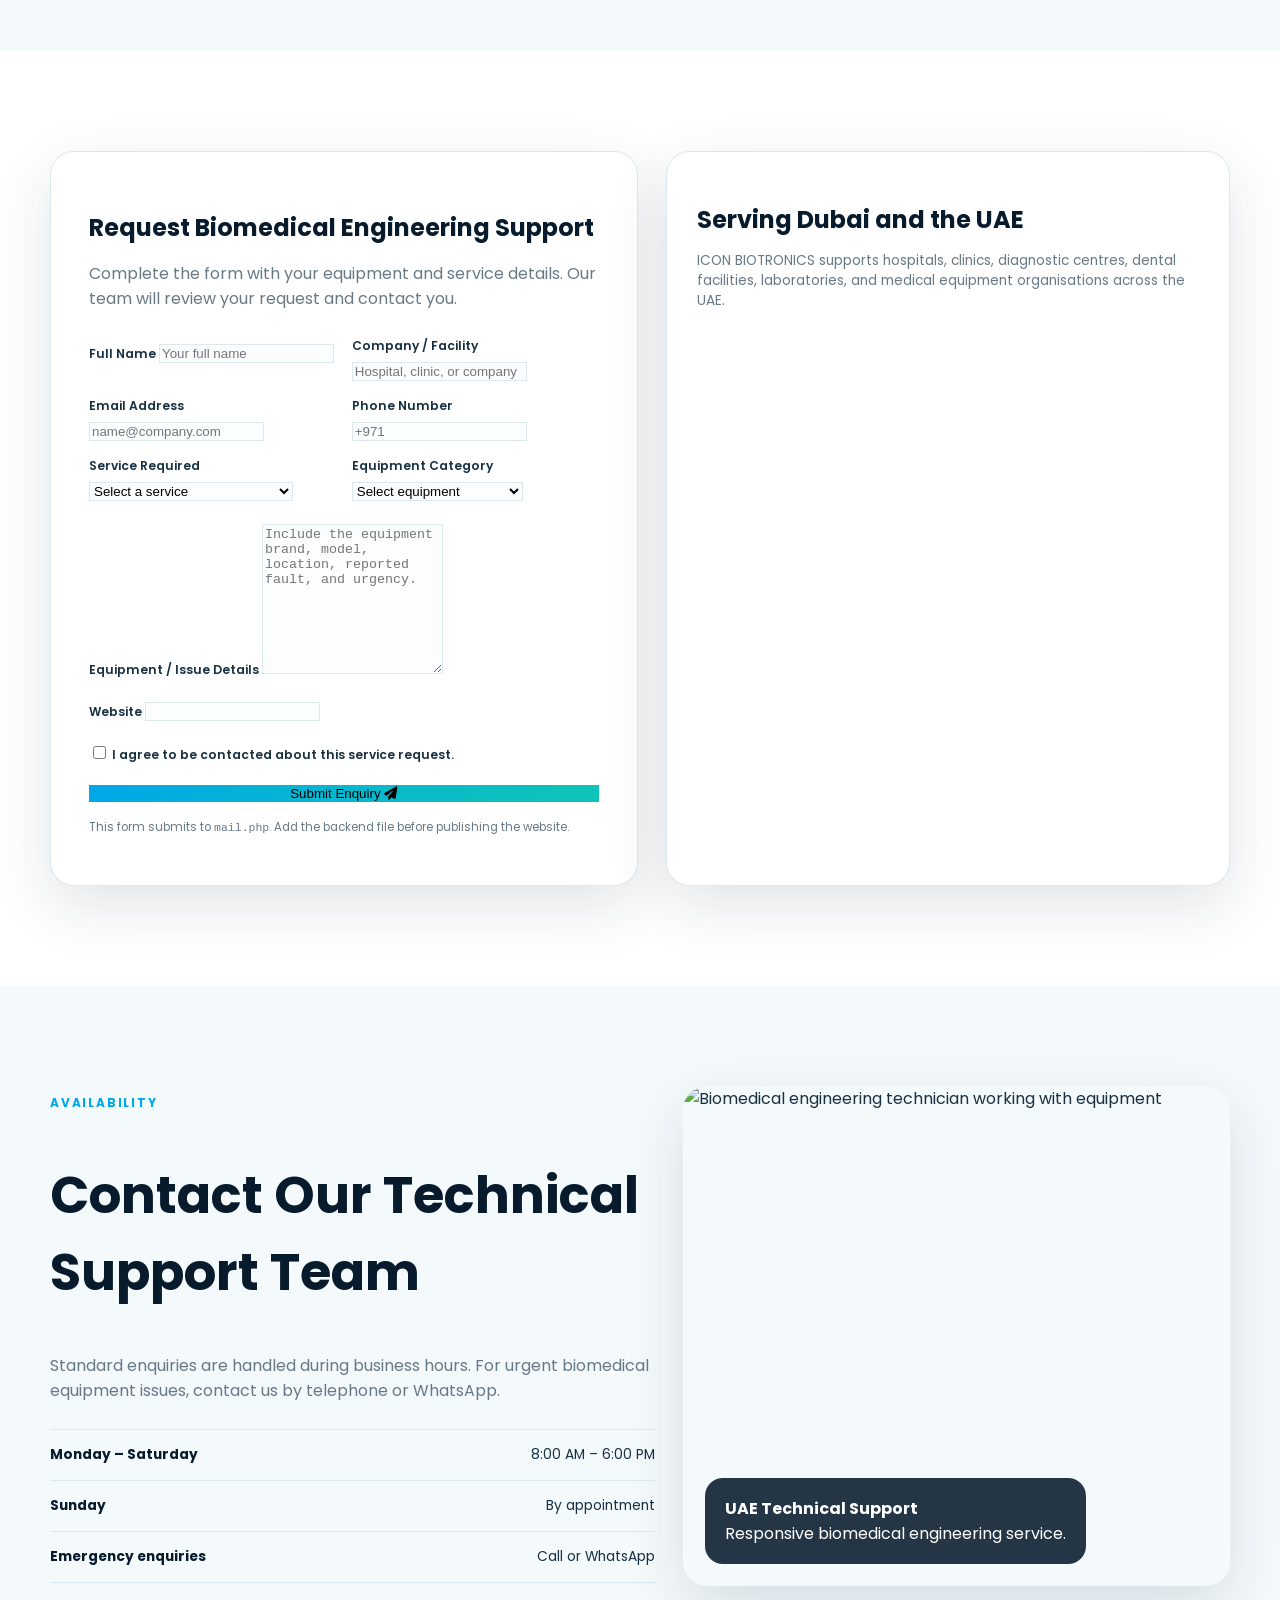
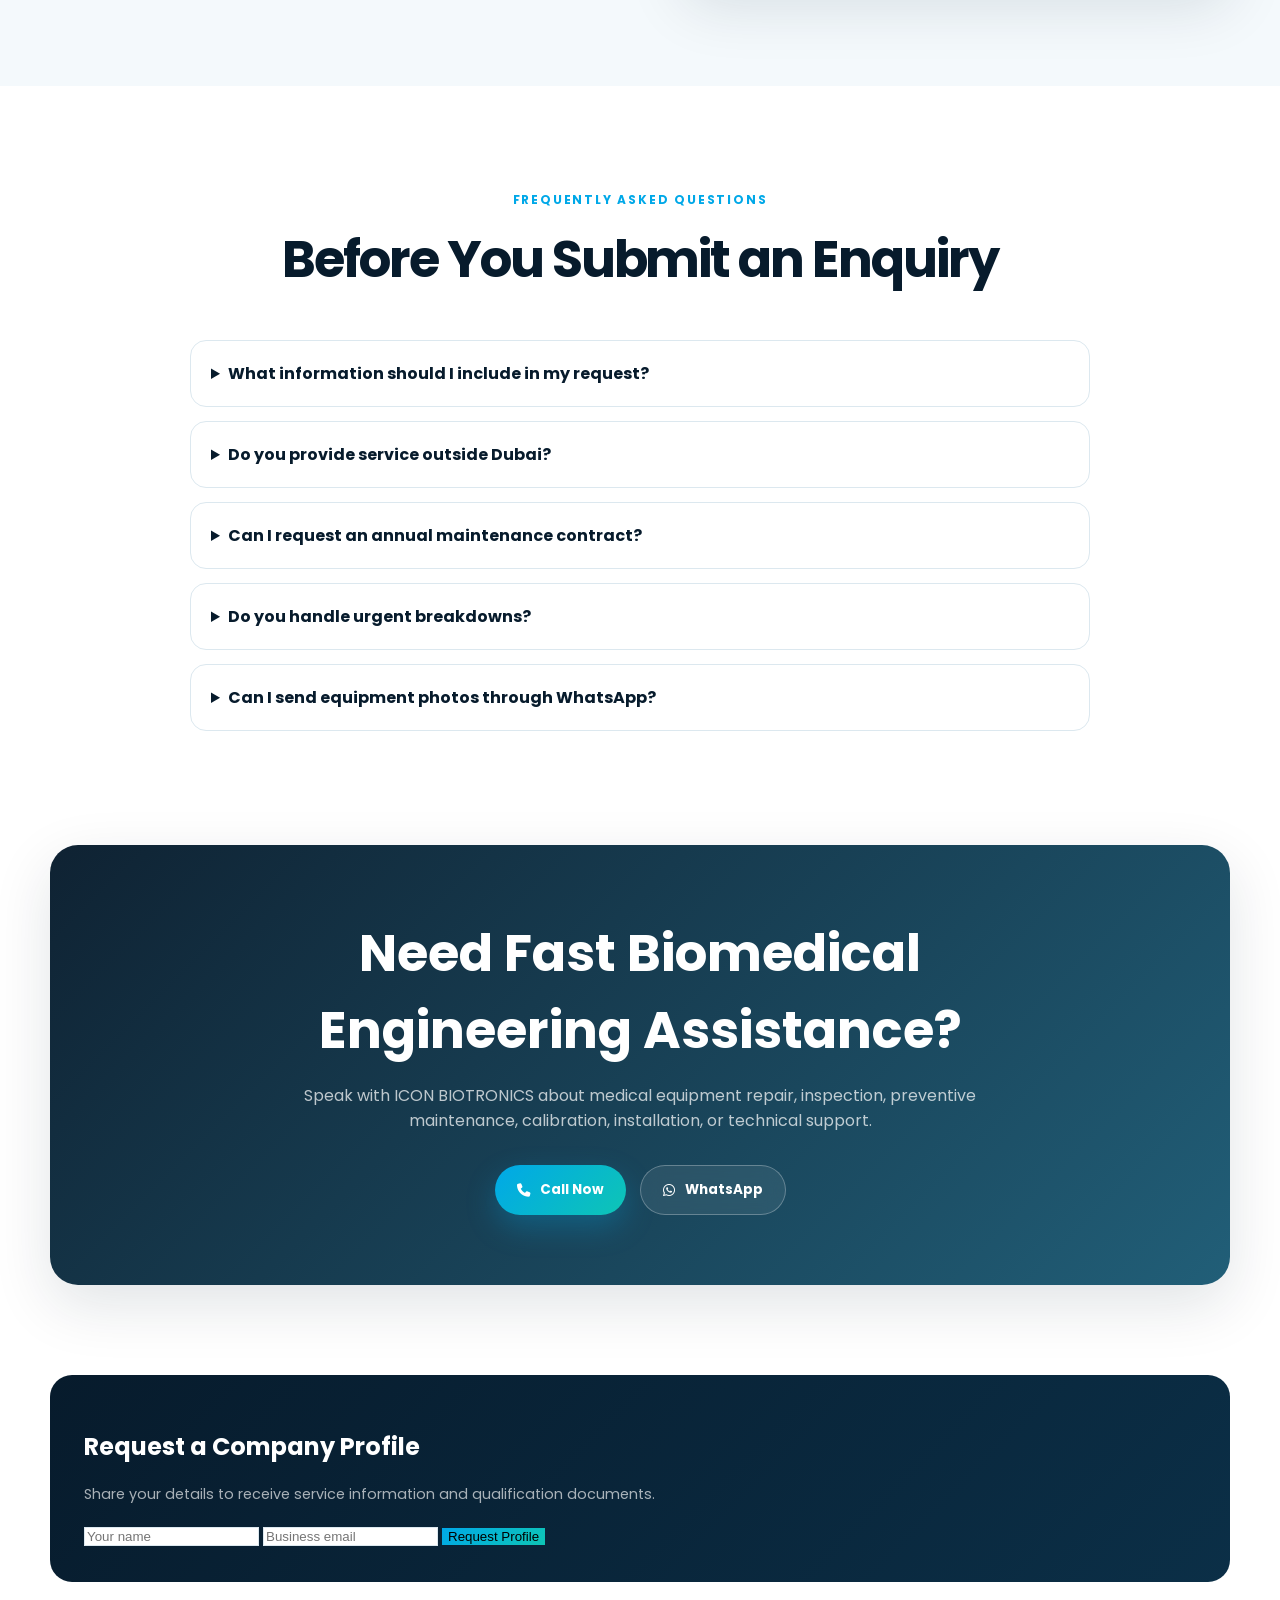
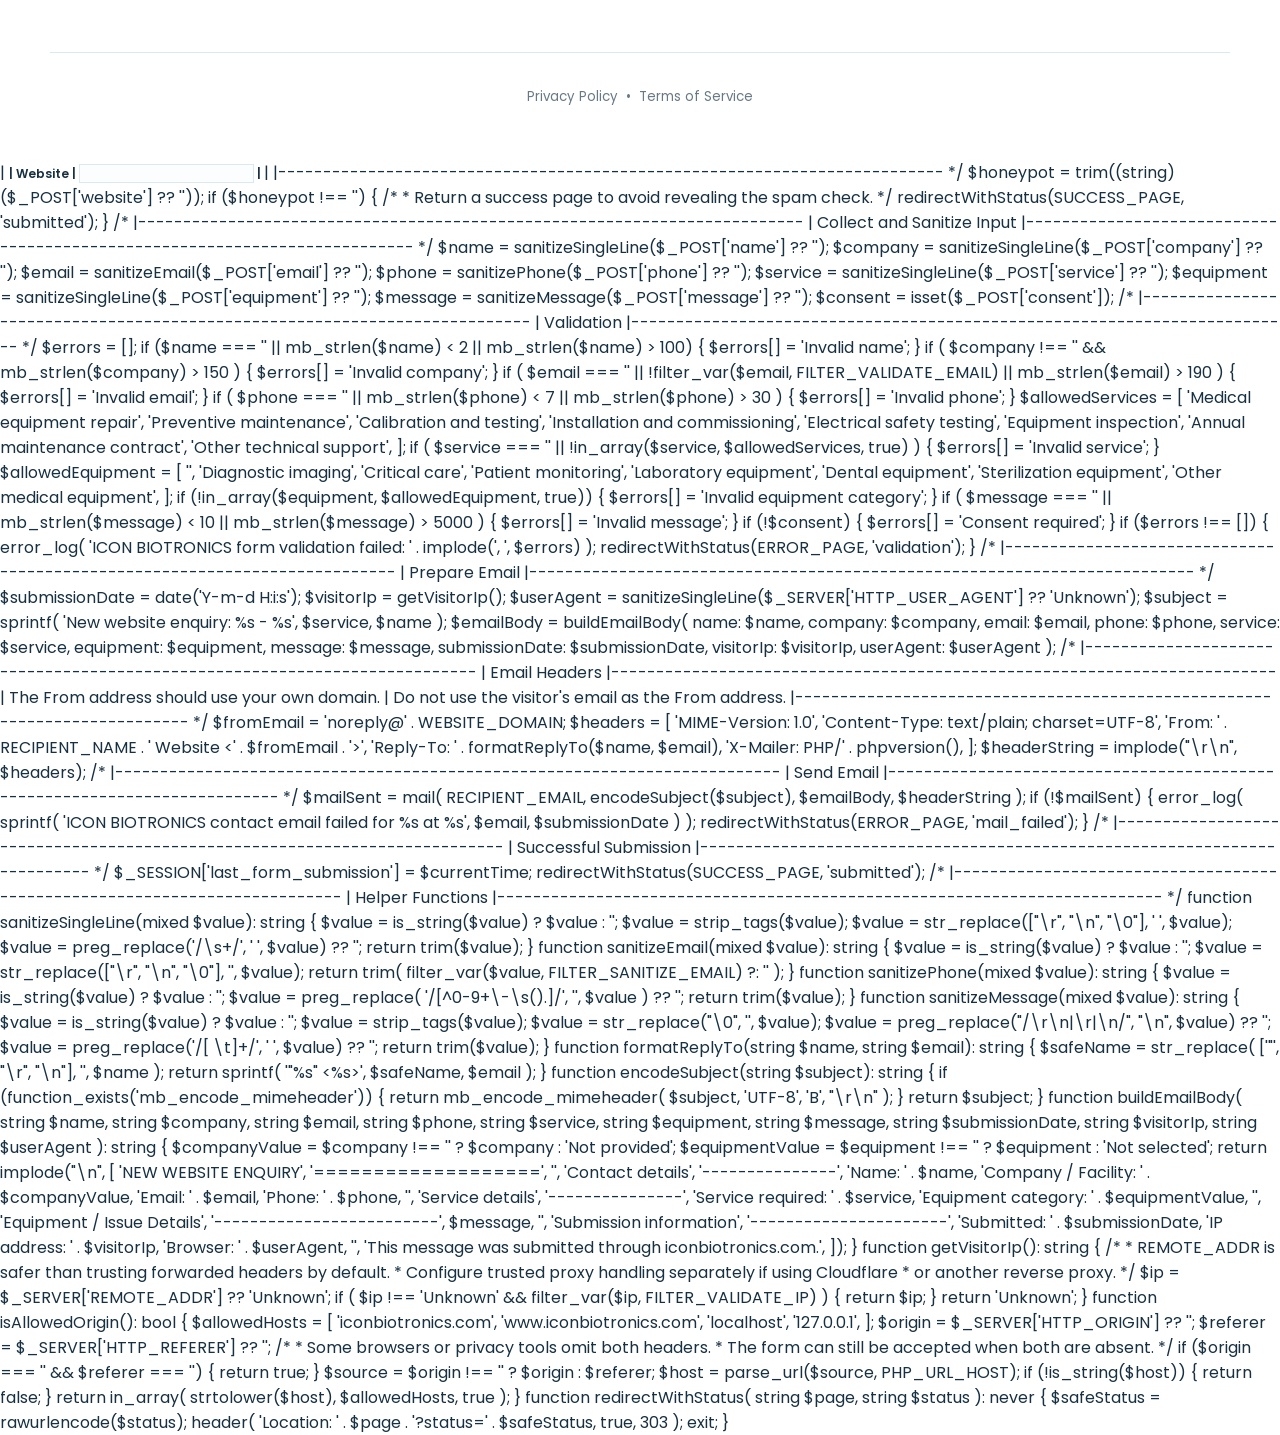
==== commit 32ca9a03: "Implement honeypot field in contact form Added a hidden website field for honeypot spam check to the" ====
--- a/contact.html
+++ b/contact.html
@@ -1278,6 +1278,21 @@
                 ></textarea>
               </label>
 
+              <div
+  class="website-field"
+  aria-hidden="true"
+>
+  <label>
+    Website
+
+    <input
+      type="text"
+      name="website"
+      tabindex="-1"
+      autocomplete="off"
+    >
+  </label>
+</div>
               <label class="field-full">
 
                 <input
@@ -1850,3 +1865,494 @@
 
 </body>
 </html>
+<?php
+
+declare(strict_types=1);
+
+/*
+|--------------------------------------------------------------------------
+| ICON BIOTRONICS Contact Form Handler
+|--------------------------------------------------------------------------
+| Receives the contact form from contact.html and emails the enquiry.
+|
+| Before deployment:
+| 1. Replace the recipient email if required.
+| 2. Replace noreply@iconbiotronics.com with a real domain email.
+| 3. Confirm PHP mail() is enabled on your hosting account.
+|--------------------------------------------------------------------------
+*/
+
+session_start();
+
+const RECIPIENT_EMAIL = 'iconbiotronics.uae@gmail.com';
+const RECIPIENT_NAME  = 'ICON BIOTRONICS';
+const WEBSITE_DOMAIN  = 'iconbiotronics.com';
+const SUCCESS_PAGE    = 'success.html';
+const ERROR_PAGE      = 'error.html';
+
+/*
+|--------------------------------------------------------------------------
+| Security Headers
+|--------------------------------------------------------------------------
+*/
+
+header('X-Content-Type-Options: nosniff');
+header('X-Frame-Options: SAMEORIGIN');
+header('Referrer-Policy: strict-origin-when-cross-origin');
+
+/*
+|--------------------------------------------------------------------------
+| Only Accept POST Requests
+|--------------------------------------------------------------------------
+*/
+
+if ($_SERVER['REQUEST_METHOD'] !== 'POST') {
+    redirectWithStatus(ERROR_PAGE, 'invalid_request');
+}
+
+/*
+|--------------------------------------------------------------------------
+| Basic Same-Origin Check
+|--------------------------------------------------------------------------
+*/
+
+if (!isAllowedOrigin()) {
+    redirectWithStatus(ERROR_PAGE, 'invalid_origin');
+}
+
+/*
+|--------------------------------------------------------------------------
+| Rate Limiting
+|--------------------------------------------------------------------------
+| Prevent repeated submissions within 20 seconds.
+|--------------------------------------------------------------------------
+*/
+
+$currentTime = time();
+
+if (
+    isset($_SESSION['last_form_submission']) &&
+    ($currentTime - (int) $_SESSION['last_form_submission']) < 20
+) {
+    redirectWithStatus(ERROR_PAGE, 'rate_limit');
+}
+
+/*
+|--------------------------------------------------------------------------
+| Honeypot Spam Check
+|--------------------------------------------------------------------------
+| Add this hidden field to contact.html:
+|
+| <div class="website-field" aria-hidden="true">
+|   <label>
+|     Website
+|     <input
+|       type="text"
+|       name="website"
+|       tabindex="-1"
+|       autocomplete="off"
+|     >
+|   </label>
+| </div>
+|--------------------------------------------------------------------------
+*/
+
+$honeypot = trim((string) ($_POST['website'] ?? ''));
+
+if ($honeypot !== '') {
+    /*
+     * Return a success page to avoid revealing the spam check.
+     */
+    redirectWithStatus(SUCCESS_PAGE, 'submitted');
+}
+
+/*
+|--------------------------------------------------------------------------
+| Collect and Sanitize Input
+|--------------------------------------------------------------------------
+*/
+
+$name = sanitizeSingleLine($_POST['name'] ?? '');
+$company = sanitizeSingleLine($_POST['company'] ?? '');
+$email = sanitizeEmail($_POST['email'] ?? '');
+$phone = sanitizePhone($_POST['phone'] ?? '');
+$service = sanitizeSingleLine($_POST['service'] ?? '');
+$equipment = sanitizeSingleLine($_POST['equipment'] ?? '');
+$message = sanitizeMessage($_POST['message'] ?? '');
+$consent = isset($_POST['consent']);
+
+/*
+|--------------------------------------------------------------------------
+| Validation
+|--------------------------------------------------------------------------
+*/
+
+$errors = [];
+
+if ($name === '' || mb_strlen($name) < 2 || mb_strlen($name) > 100) {
+    $errors[] = 'Invalid name';
+}
+
+if (
+    $company !== '' &&
+    mb_strlen($company) > 150
+) {
+    $errors[] = 'Invalid company';
+}
+
+if (
+    $email === '' ||
+    !filter_var($email, FILTER_VALIDATE_EMAIL) ||
+    mb_strlen($email) > 190
+) {
+    $errors[] = 'Invalid email';
+}
+
+if (
+    $phone === '' ||
+    mb_strlen($phone) < 7 ||
+    mb_strlen($phone) > 30
+) {
+    $errors[] = 'Invalid phone';
+}
+
+$allowedServices = [
+    'Medical equipment repair',
+    'Preventive maintenance',
+    'Calibration and testing',
+    'Installation and commissioning',
+    'Electrical safety testing',
+    'Equipment inspection',
+    'Annual maintenance contract',
+    'Other technical support',
+];
+
+if (
+    $service === '' ||
+    !in_array($service, $allowedServices, true)
+) {
+    $errors[] = 'Invalid service';
+}
+
+$allowedEquipment = [
+    '',
+    'Diagnostic imaging',
+    'Critical care',
+    'Patient monitoring',
+    'Laboratory equipment',
+    'Dental equipment',
+    'Sterilization equipment',
+    'Other medical equipment',
+];
+
+if (!in_array($equipment, $allowedEquipment, true)) {
+    $errors[] = 'Invalid equipment category';
+}
+
+if (
+    $message === '' ||
+    mb_strlen($message) < 10 ||
+    mb_strlen($message) > 5000
+) {
+    $errors[] = 'Invalid message';
+}
+
+if (!$consent) {
+    $errors[] = 'Consent required';
+}
+
+if ($errors !== []) {
+    error_log(
+        'ICON BIOTRONICS form validation failed: ' .
+        implode(', ', $errors)
+    );
+
+    redirectWithStatus(ERROR_PAGE, 'validation');
+}
+
+/*
+|--------------------------------------------------------------------------
+| Prepare Email
+|--------------------------------------------------------------------------
+*/
+
+$submissionDate = date('Y-m-d H:i:s');
+$visitorIp = getVisitorIp();
+$userAgent = sanitizeSingleLine($_SERVER['HTTP_USER_AGENT'] ?? 'Unknown');
+
+$subject = sprintf(
+    'New website enquiry: %s - %s',
+    $service,
+    $name
+);
+
+$emailBody = buildEmailBody(
+    name: $name,
+    company: $company,
+    email: $email,
+    phone: $phone,
+    service: $service,
+    equipment: $equipment,
+    message: $message,
+    submissionDate: $submissionDate,
+    visitorIp: $visitorIp,
+    userAgent: $userAgent
+);
+
+/*
+|--------------------------------------------------------------------------
+| Email Headers
+|--------------------------------------------------------------------------
+| The From address should use your own domain.
+| Do not use the visitor's email as the From address.
+|--------------------------------------------------------------------------
+*/
+
+$fromEmail = 'noreply@' . WEBSITE_DOMAIN;
+
+$headers = [
+    'MIME-Version: 1.0',
+    'Content-Type: text/plain; charset=UTF-8',
+    'From: ' . RECIPIENT_NAME . ' Website <' . $fromEmail . '>',
+    'Reply-To: ' . formatReplyTo($name, $email),
+    'X-Mailer: PHP/' . phpversion(),
+];
+
+$headerString = implode("\r\n", $headers);
+
+/*
+|--------------------------------------------------------------------------
+| Send Email
+|--------------------------------------------------------------------------
+*/
+
+$mailSent = mail(
+    RECIPIENT_EMAIL,
+    encodeSubject($subject),
+    $emailBody,
+    $headerString
+);
+
+if (!$mailSent) {
+    error_log(
+        sprintf(
+            'ICON BIOTRONICS contact email failed for %s at %s',
+            $email,
+            $submissionDate
+        )
+    );
+
+    redirectWithStatus(ERROR_PAGE, 'mail_failed');
+}
+
+/*
+|--------------------------------------------------------------------------
+| Successful Submission
+|--------------------------------------------------------------------------
+*/
+
+$_SESSION['last_form_submission'] = $currentTime;
+
+redirectWithStatus(SUCCESS_PAGE, 'submitted');
+
+/*
+|--------------------------------------------------------------------------
+| Helper Functions
+|--------------------------------------------------------------------------
+*/
+
+function sanitizeSingleLine(mixed $value): string
+{
+    $value = is_string($value) ? $value : '';
+
+    $value = strip_tags($value);
+    $value = str_replace(["\r", "\n", "\0"], ' ', $value);
+    $value = preg_replace('/\s+/', ' ', $value) ?? '';
+
+    return trim($value);
+}
+
+function sanitizeEmail(mixed $value): string
+{
+    $value = is_string($value) ? $value : '';
+
+    $value = str_replace(["\r", "\n", "\0"], '', $value);
+
+    return trim(
+        filter_var($value, FILTER_SANITIZE_EMAIL) ?: ''
+    );
+}
+
+function sanitizePhone(mixed $value): string
+{
+    $value = is_string($value) ? $value : '';
+
+    $value = preg_replace(
+        '/[^0-9+\-\s().]/',
+        '',
+        $value
+    ) ?? '';
+
+    return trim($value);
+}
+
+function sanitizeMessage(mixed $value): string
+{
+    $value = is_string($value) ? $value : '';
+
+    $value = strip_tags($value);
+    $value = str_replace("\0", '', $value);
+    $value = preg_replace("/\r\n|\r|\n/", "\n", $value) ?? '';
+    $value = preg_replace('/[ \t]+/', ' ', $value) ?? '';
+
+    return trim($value);
+}
+
+function formatReplyTo(string $name, string $email): string
+{
+    $safeName = str_replace(
+        ['"', "\r", "\n"],
+        '',
+        $name
+    );
+
+    return sprintf(
+        '"%s" <%s>',
+        $safeName,
+        $email
+    );
+}
+
+function encodeSubject(string $subject): string
+{
+    if (function_exists('mb_encode_mimeheader')) {
+        return mb_encode_mimeheader(
+            $subject,
+            'UTF-8',
+            'B',
+            "\r\n"
+        );
+    }
+
+    return $subject;
+}
+
+function buildEmailBody(
+    string $name,
+    string $company,
+    string $email,
+    string $phone,
+    string $service,
+    string $equipment,
+    string $message,
+    string $submissionDate,
+    string $visitorIp,
+    string $userAgent
+): string {
+    $companyValue = $company !== ''
+        ? $company
+        : 'Not provided';
+
+    $equipmentValue = $equipment !== ''
+        ? $equipment
+        : 'Not selected';
+
+    return implode("\n", [
+        'NEW WEBSITE ENQUIRY',
+        '===================',
+        '',
+        'Contact details',
+        '---------------',
+        'Name: ' . $name,
+        'Company / Facility: ' . $companyValue,
+        'Email: ' . $email,
+        'Phone: ' . $phone,
+        '',
+        'Service details',
+        '---------------',
+        'Service required: ' . $service,
+        'Equipment category: ' . $equipmentValue,
+        '',
+        'Equipment / Issue Details',
+        '-------------------------',
+        $message,
+        '',
+        'Submission information',
+        '----------------------',
+        'Submitted: ' . $submissionDate,
+        'IP address: ' . $visitorIp,
+        'Browser: ' . $userAgent,
+        '',
+        'This message was submitted through iconbiotronics.com.',
+    ]);
+}
+
+function getVisitorIp(): string
+{
+    /*
+     * REMOTE_ADDR is safer than trusting forwarded headers by default.
+     * Configure trusted proxy handling separately if using Cloudflare
+     * or another reverse proxy.
+     */
+
+    $ip = $_SERVER['REMOTE_ADDR'] ?? 'Unknown';
+
+    if (
+        $ip !== 'Unknown' &&
+        filter_var($ip, FILTER_VALIDATE_IP)
+    ) {
+        return $ip;
+    }
+
+    return 'Unknown';
+}
+
+function isAllowedOrigin(): bool
+{
+    $allowedHosts = [
+        'iconbiotronics.com',
+        'www.iconbiotronics.com',
+        'localhost',
+        '127.0.0.1',
+    ];
+
+    $origin = $_SERVER['HTTP_ORIGIN'] ?? '';
+    $referer = $_SERVER['HTTP_REFERER'] ?? '';
+
+    /*
+     * Some browsers or privacy tools omit both headers.
+     * The form can still be accepted when both are absent.
+     */
+
+    if ($origin === '' && $referer === '') {
+        return true;
+    }
+
+    $source = $origin !== '' ? $origin : $referer;
+    $host = parse_url($source, PHP_URL_HOST);
+
+    if (!is_string($host)) {
+        return false;
+    }
+
+    return in_array(
+        strtolower($host),
+        $allowedHosts,
+        true
+    );
+}
+
+function redirectWithStatus(
+    string $page,
+    string $status
+): never {
+    $safeStatus = rawurlencode($status);
+
+    header(
+        'Location: ' . $page . '?status=' . $safeStatus,
+        true,
+        303
+    );
+
+    exit;
+}
